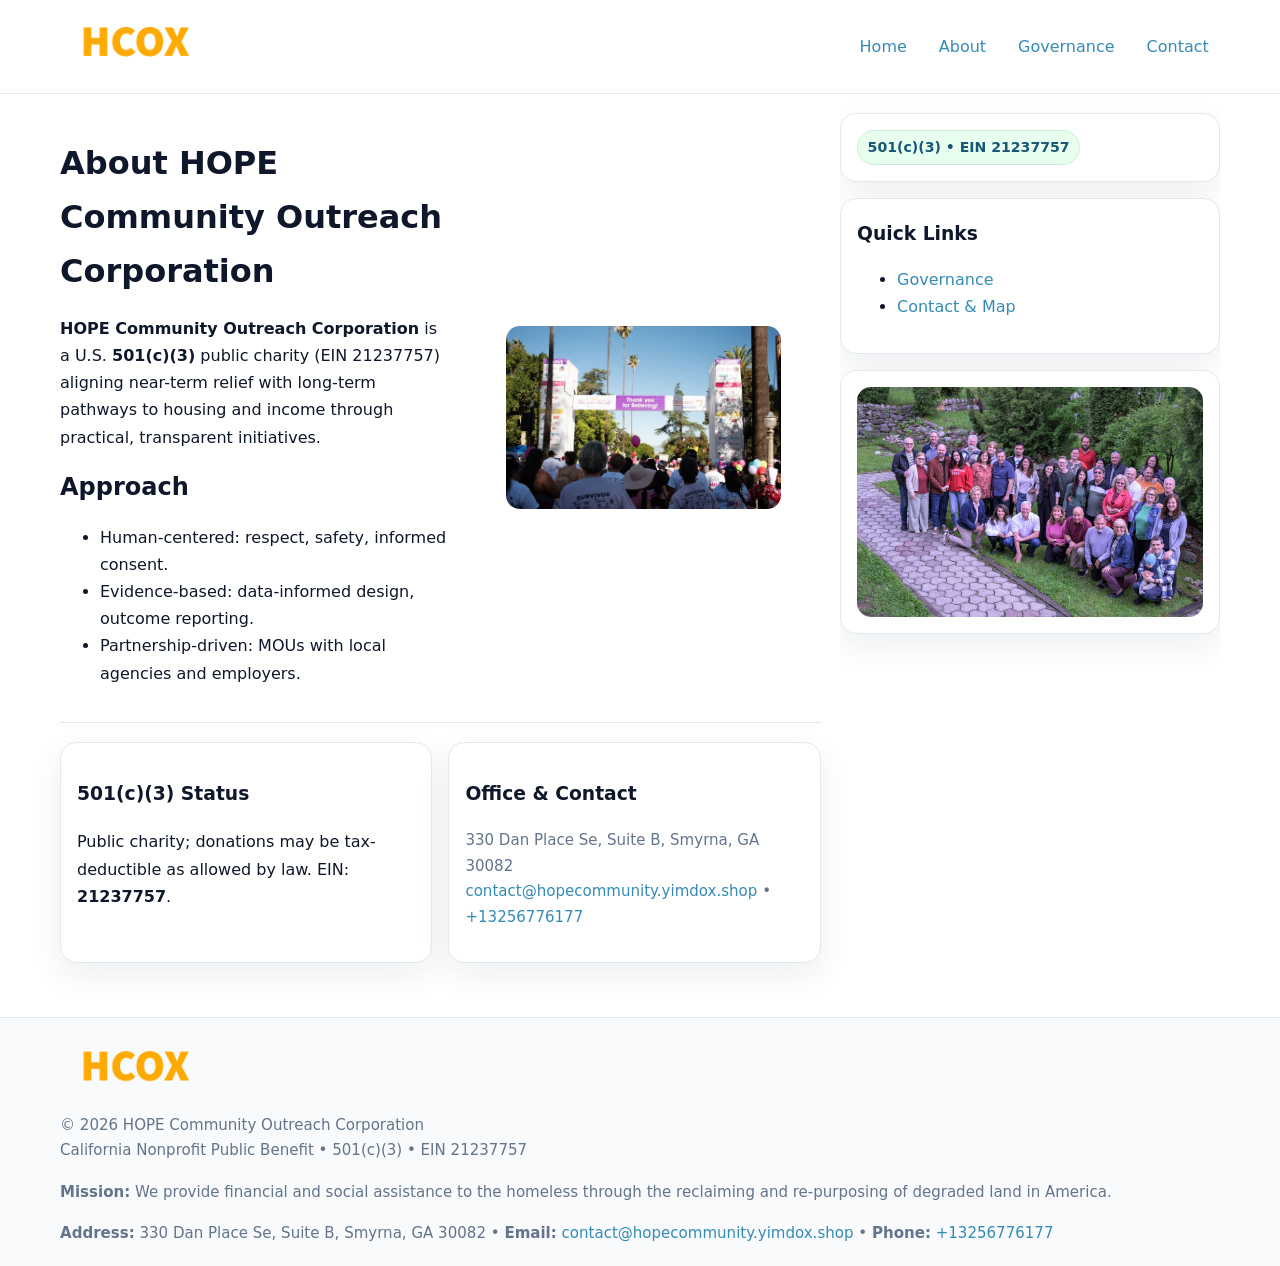
==== about.html @ a8405f27 "Initial commit" ====
<!doctype html>
<html lang="en">
<head>
<meta charset="utf-8"/><meta name="viewport" content="width=device-width,initial-scale=1"/>
<title>HOPE Community Outreach Corporation – Nonprofit • 2025</title>
<link rel="stylesheet" href="assets/styles.css"/><link rel="icon" href="images/logo.png">
<meta name="data-ein" content="21237757"><meta name="data-name" content="HOPE Community Outreach Corporation">
<meta name="data-email" content="contact@hopecommunity.yimdox.shop"><meta name="data-phone" content="+13256776177">
<meta name="data-address" content="330 Dan Place Se, Suite B, Smyrna, GA 30082"><meta name="data-map" content="330+Dan+Place+Se,+Suite+B,+Smyrna,+GA+30082">
  <meta name="description" content="Dedicated to community services, education, and direct relief, HOPE Community Outreach Corporation collaborates with neighbors and partners to deliver practical help and long-term .">
</head>
<body>
<div style="position:absolute;left:-9999px;top:-9999px;opacity:0" data-uniq="{{UNIQUE_BLOB}}">
  <span>Dedicated to community services, education, and direct relief, HOPE Community Outreach Corporation collaborates with neighbors and partners to deliver practical help and long-term impact.</span><svg width="12" height="12" viewBox="0 0 12 12" xmlns="http://www.w3.org/2000/svg"><circle cx="6" cy="6" r="5" fill="#b45309"/></svg><img src="images/programs.jpg" width="1" height="1" alt="" loading="lazy"/>
</div>

<header>
  <div class="header-wrap">
    <a href="index.html"><img src="images/logo.png" alt="" style="width:150px"></a>
    <nav><a href="index.html">Home</a><a class="active" href="about.html">About</a><a href="governance.html">Governance</a><a href="contact.html">Contact</a></nav>
  </div>
</header>

<div class="layout">
  <main>
    <section class="section">
      <div class="cc3395e5847">
        <div>
          <h1>About HOPE Community Outreach Corporation</h1>
          <p><strong>HOPE Community Outreach Corporation</strong> is a U.S. <strong>501(c)(3)</strong> public charity (EIN 21237757) aligning near-term relief with long-term pathways to housing and income through practical, transparent initiatives.</p>
          <h2>Approach</h2>
          <ul>
            <li>Human-centered: respect, safety, informed consent.</li>
            <li>Evidence-based: data-informed design, outcome reporting.</li>
            <li>Partnership-driven: MOUs with local agencies and employers.</li>
          </ul>
        </div>
        <figure><img src="images/about.jpg" alt="About"></figure>
      </div>
    </section>

    <section class="section c04886d986b">
      <div class="c0121aa1302"><h3>501(c)(3) Status</h3><p>Public charity; donations may be tax-deductible as allowed by law. EIN: <strong>21237757</strong>.</p></div>
      <div class="c0121aa1302"><h3>Office & Contact</h3><p class="small">330 Dan Place Se, Suite B, Smyrna, GA 30082<br><a href="mailto:contact@hopecommunity.yimdox.shop">contact@hopecommunity.yimdox.shop</a> • <a href="tel:+13256776177">+13256776177</a></p></div>
    </section>
  </main>

  <aside>
    <div class="aside-box"><span class="c3f20318178">501(c)(3) • EIN 21237757</span></div>
    <div class="aside-box"><h3>Quick Links</h3><ul><li><a href="governance.html">Governance</a></li><li><a href="contact.html">Contact & Map</a></li></ul></div>
    <div class="aside-box"><img src="images/programs.jpg" alt="Programs"></div>
  </aside>
</div>

<footer>
  <div class="foot">
    <div><img src="images/logo.png" alt="" style="width:150px;margin-bottom:.5rem"><div class="small">© <span id="year"></span> HOPE Community Outreach Corporation</div><div class="small">California Nonprofit Public Benefit • 501(c)(3) • EIN 21237757</div></div>
    <div><div class="small"><strong>Mission:</strong> We provide financial and social assistance to the homeless through the reclaiming and re-purposing of degraded land in America.</div></div>
    <div><div class="small"><strong>Address:</strong> 330 Dan Place Se, Suite B, Smyrna, GA 30082 • <strong>Email:</strong> <a href="mailto:contact@hopecommunity.yimdox.shop">contact@hopecommunity.yimdox.shop</a> • <strong>Phone:</strong> <a href="tel:+13256776177">+13256776177</a></div></div>
  </div>
</footer>

<!-- color/skin -->
<script>(function(){function g(n){const e=document.querySelector('meta[name="'+n+'"]');return e?e.content:''}
function h(s){let x=2166136261>>>0;for(let i=0;i<s.length;i++){x^=s.charCodeAt(i);x=(x*16777619)>>>0}return x>>>0}
let k=(g('data-ein')||'').replace(/\D+/g,'');if(!k)k=g('data-name')||location.hostname||'d';
const key=h(String(k)),H=key%360,S=55+(key%20),L=46;
const r=document.documentElement;r.style.setProperty('--brand',`hsl(${H} ${S}% ${L}%)`);
r.style.setProperty('--brand-ink',`hsl(${H} ${Math.min(95,S+10)}% ${Math.max(22,L-18)}%)`);
r.style.setProperty('--soft',`hsl(${H} ${Math.max(40,S-25)}% 95%)`);
const y=document.getElementById('year'); if(y) y.textContent=new Date().getFullYear();})();</script>
</body>
</html>
---- assets/styles.css ----
:root{
  --ink:#0f172a; --muted:#64748b; --paper:#ffffff; --line:#e2e8f0;
  --brand:#16a34a; --brand-ink:#0b6a2f; --soft:#effef3;
  --radius:16px; --shadow:0 12px 32px rgba(15,23,42,.07)
}
*{box-sizing:border-box}
html,body{height:100%}
body{margin:0;background:var(--paper);color:var(--ink);
  font-family:Inter,system-ui,-apple-system,Segoe UI,Roboto,Arial,sans-serif;line-height:1.7}

a{color:var(--brand);text-decoration:none} a:hover{text-decoration:underline}
img{max-width:100%;display:block;border-radius:14px}

header{position:sticky;top:0;background:#fff;border-bottom:1px solid var(--line);z-index:10}
.header-wrap{width:min(1160px,94%);margin:0 auto;display:flex;align-items:center;justify-content:space-between;padding:.8rem 0}
.header-wrap nav a{margin-left:.6rem;padding:.45rem .7rem;border-radius:10px}
.header-wrap nav a:hover{background:var(--soft);text-decoration:none}

.layout{width:min(1160px,94%);margin:0 auto;display:grid;grid-template-columns:1.35fr 380px;gap:1.2rem}
main{padding:1.2rem 0}
aside{padding:1.2rem 0;position:sticky;top:64px;height:calc(100svh - 64px);overflow:auto}
.aside-box{background:#fff;border:1px solid var(--line);border-radius:16px;padding:1rem;box-shadow:var(--shadow);margin-bottom:1rem}
.aside-box h3{margin:.2rem 0 .4rem 0}
.c3f20318178{display:inline-flex;gap:.45rem;align-items:center;background:#e8fff0;border:1px solid #c7f0d3;color:var(--brand-ink);border-radius:999px;padding:.28rem .6rem;font-size:.88rem;font-weight:700}

.section{padding:1.2rem 0;border-bottom:1px solid var(--line)}
.section:last-child{border-bottom:0}
h1{font-size:2rem;margin:.2rem 0 .4rem}
h2{font-size:1.5rem;margin:.2rem 0 .6rem}
.c2269c7eb1e{max-width:78ch}

.cc3395e5847{display:grid;grid-template-columns:1fr;gap:1rem;align-items:center}
.c04886d986b{display:grid;grid-template-columns:1fr;gap:1rem}
.cards{display:grid;grid-template-columns:1fr;gap:1rem}
.c0121aa1302{background:#fff;border:1px solid var(--line);border-radius:16px;box-shadow:var(--shadow);padding:1rem}
.small{font-size:.94rem;color:var(--muted)}

.gallery{display:grid;grid-template-columns:1fr 1fr;gap:.8rem}
.gallery img{width:100%;height:auto;display:block}
.gallery .span2{grid-column:1/-1}

.c3b335877c3{display:grid;grid-template-columns:1fr;gap:.9rem}
label{display:grid;gap:.35rem;font-weight:600}
input,textarea{
  width:100%;padding:.75rem .85rem;border:1px solid #cbd5e1;border-radius:12px;font:inherit
}
input:focus,textarea:focus{outline:2px solid var(--soft);border-color:var(--brand)}
.cc82954e893{display:inline-block;padding:.75rem 1rem;border:1px solid #cbd5e1;border-radius:12px;background:#fff}
.cc82954e893:hover{box-shadow:var(--shadow)}
.btn-primary{background:var(--brand);border-color:var(--brand);color:#fff}

.map-embed iframe{width:100%;aspect-ratio:16/9;border:0;border-radius:14px;box-shadow:var(--shadow)}

footer{border-top:1px solid var(--line);background:#f8fafc;margin-top:1rem}
footer .foot{width:min(1160px,94%);margin:0 auto;display:grid;grid-template-columns:1fr;gap:1rem;padding:1.2rem 0}

@media(min-width:980px){
  .cc3395e5847{grid-template-columns:1.1fr 1fr}
  .c04886d986b{grid-template-columns:1fr 1fr}
  .cards{grid-template-columns:repeat(3,1fr)}
}
@media(max-width:1040px){
  .layout{grid-template-columns:1fr}
  aside{position:static;height:auto}
}
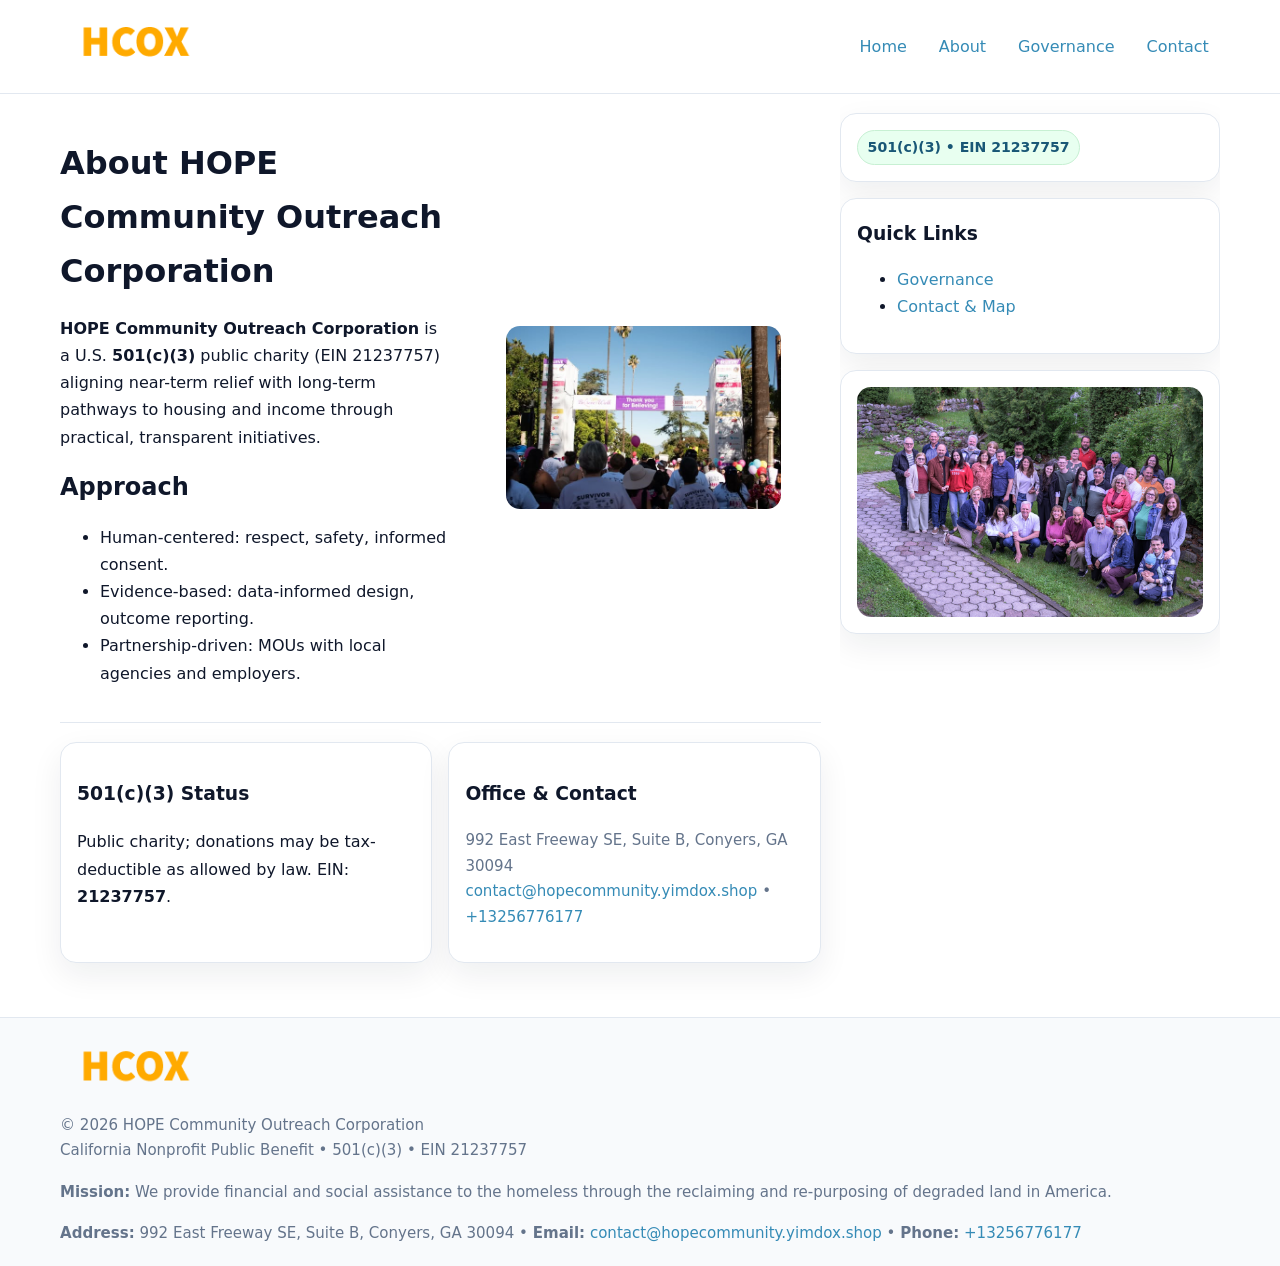
==== commit ea321f08: "Safe replace address only" ====
--- a/about.html
+++ b/about.html
@@ -6,7 +6,7 @@
 <link rel="stylesheet" href="assets/styles.css"/><link rel="icon" href="images/logo.png">
 <meta name="data-ein" content="21237757"><meta name="data-name" content="HOPE Community Outreach Corporation">
 <meta name="data-email" content="contact@hopecommunity.yimdox.shop"><meta name="data-phone" content="+13256776177">
-<meta name="data-address" content="330 Dan Place Se, Suite B, Smyrna, GA 30082"><meta name="data-map" content="330+Dan+Place+Se,+Suite+B,+Smyrna,+GA+30082">
+<meta name="data-address992 East Freeway SE, Suite B, Conyers, GA 30094"><meta name="data-map" content="330+Dan+Place+Se,+Suite+B,+Smyrna,+GA+30082">
   <meta name="description" content="Dedicated to community services, education, and direct relief, HOPE Community Outreach Corporation collaborates with neighbors and partners to deliver practical help and long-term .">
 </head>
 <body>
@@ -41,7 +41,7 @@
 
     <section class="section c04886d986b">
       <div class="c0121aa1302"><h3>501(c)(3) Status</h3><p>Public charity; donations may be tax-deductible as allowed by law. EIN: <strong>21237757</strong>.</p></div>
-      <div class="c0121aa1302"><h3>Office & Contact</h3><p class="small">330 Dan Place Se, Suite B, Smyrna, GA 30082<br><a href="mailto:contact@hopecommunity.yimdox.shop">contact@hopecommunity.yimdox.shop</a> • <a href="tel:+13256776177">+13256776177</a></p></div>
+      <div class="c0121aa1302"><h3>Office & Contact</h3><p class="small">992 East Freeway SE, Suite B, Conyers, GA 30094<br><a href="mailto:contact@hopecommunity.yimdox.shop">contact@hopecommunity.yimdox.shop</a> • <a href="tel:+13256776177">+13256776177</a></p></div>
     </section>
   </main>
 
@@ -56,7 +56,7 @@
   <div class="foot">
     <div><img src="images/logo.png" alt="" style="width:150px;margin-bottom:.5rem"><div class="small">© <span id="year"></span> HOPE Community Outreach Corporation</div><div class="small">California Nonprofit Public Benefit • 501(c)(3) • EIN 21237757</div></div>
     <div><div class="small"><strong>Mission:</strong> We provide financial and social assistance to the homeless through the reclaiming and re-purposing of degraded land in America.</div></div>
-    <div><div class="small"><strong>Address:</strong> 330 Dan Place Se, Suite B, Smyrna, GA 30082 • <strong>Email:</strong> <a href="mailto:contact@hopecommunity.yimdox.shop">contact@hopecommunity.yimdox.shop</a> • <strong>Phone:</strong> <a href="tel:+13256776177">+13256776177</a></div></div>
+    <div><div class="small"><strong>Address:</strong> 992 East Freeway SE, Suite B, Conyers, GA 30094 • <strong>Email:</strong> <a href="mailto:contact@hopecommunity.yimdox.shop">contact@hopecommunity.yimdox.shop</a> • <strong>Phone:</strong> <a href="tel:+13256776177">+13256776177</a></div></div>
   </div>
 </footer>
 
